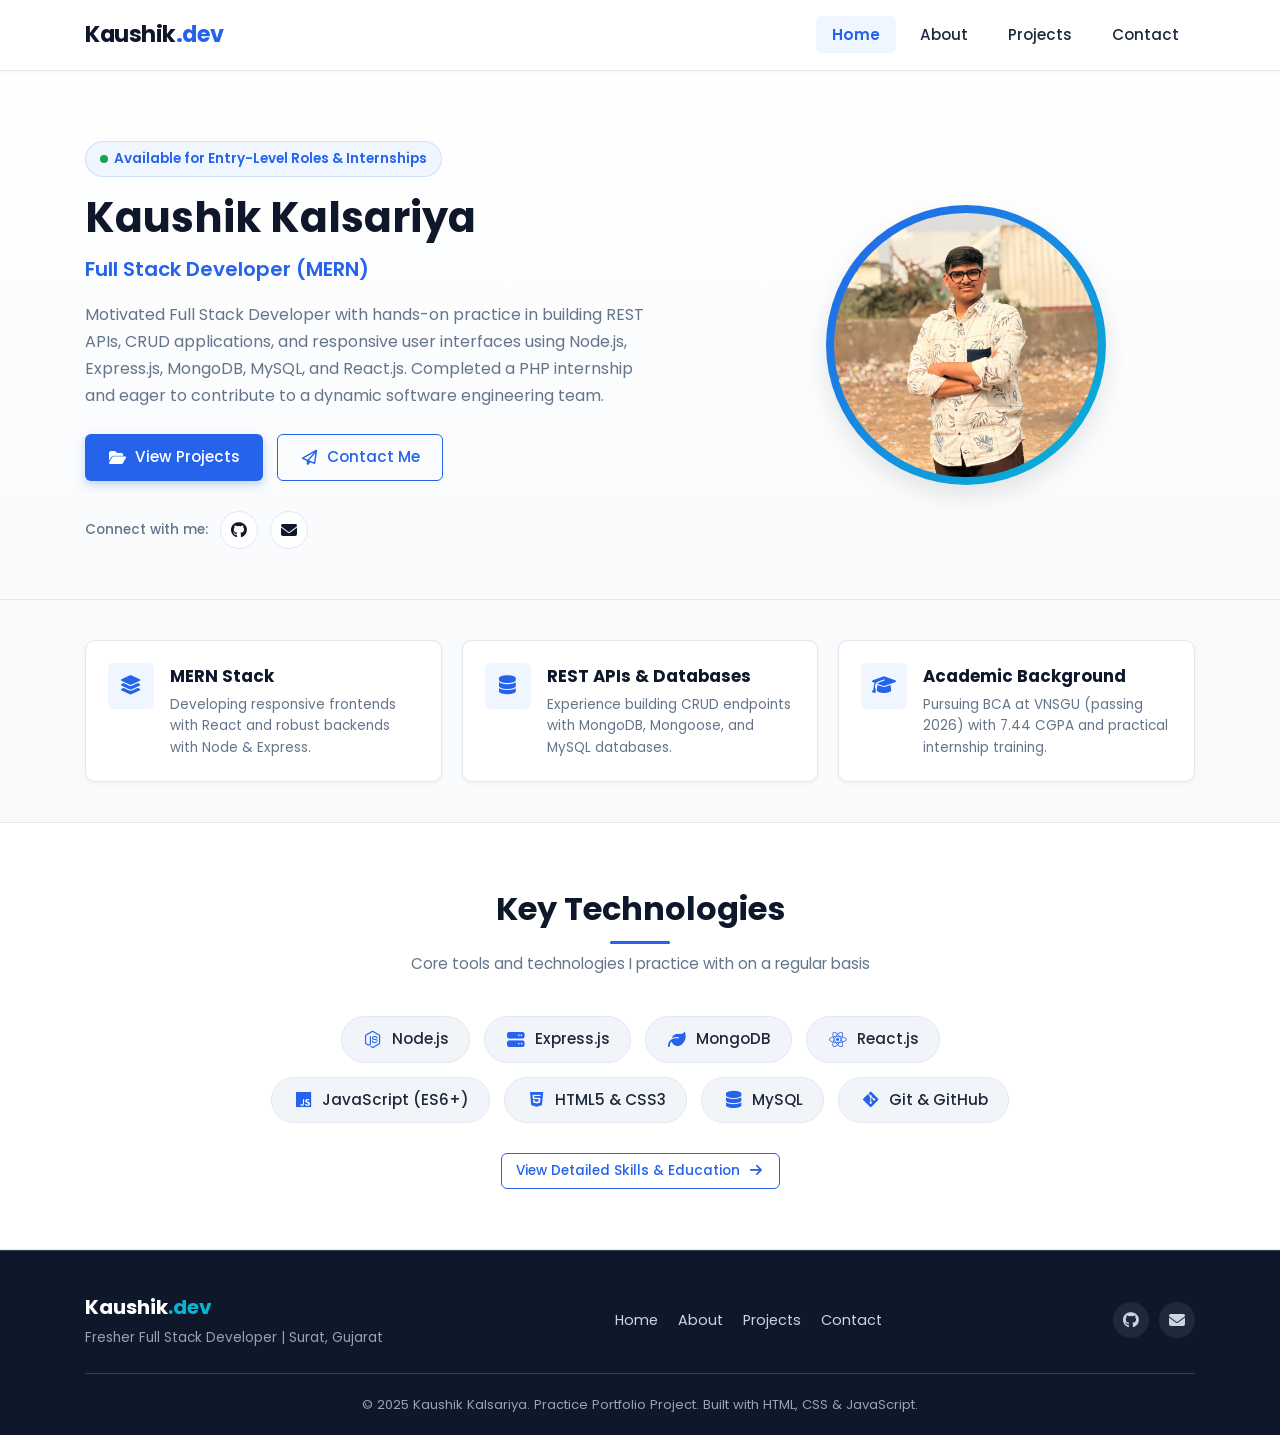
==== index.html @ 59c48f08 "first commit" ====
<!DOCTYPE html>
<html lang="en">
  <head>
    <meta charset="UTF-8" />
    <meta name="viewport" content="width=device-width, initial-scale=1.0" />
    <meta name="description" content="Portfolio of Kaushik Kalsariya - Fresher Full Stack Developer (MERN Stack) based in Surat, Gujarat." />
    <title>Kaushik Kalsariya | Full Stack Developer Portfolio</title>
    <!-- Google Fonts -->
    <link rel="preconnect" href="https://fonts.googleapis.com" />
    <link rel="preconnect" href="https://fonts.gstatic.com" crossorigin />
    <link href="https://fonts.googleapis.com/css2?family=Poppins:wght@300;400;500;600;700&display=swap" rel="stylesheet" />
    <!-- Font Awesome Icons -->
    <link rel="stylesheet" href="https://cdnjs.cloudflare.com/ajax/libs/font-awesome/6.5.2/css/all.min.css" />
    <link rel="stylesheet" href="./css/all.min.css" />
    <!-- Project Stylesheets -->
    <link rel="stylesheet" href="./css/style.css" />
    <link rel="stylesheet" href="./css/responsive.css" />
  </head>
  <body>
    <!-- Navigation Bar -->
    <header>
      <nav class="navbar" id="navbar">
        <div class="container nav-container">
          <div class="logo">
            <a href="./index.html">
              <h3>Kaushik<span>.dev</span></h3>
            </a>
          </div>

          <!-- Mobile Hamburger Toggle Button -->
          <button class="nav-toggle" id="navToggle" aria-label="Toggle Navigation">
            <i class="fa-solid fa-bars"></i>
          </button>

          <!-- Navigation Links -->
          <div class="nav-links" id="navLinks">
            <ul>
              <li><a href="./index.html" class="active">Home</a></li>
              <li><a href="./about.html">About</a></li>
              <li><a href="./projects.html">Projects</a></li>
              <li><a href="./contact.html">Contact</a></li>
            </ul>
          </div>
        </div>
      </nav>
    </header>

    <main>
      <!-- Hero Section -->
      <section class="hero" id="home">
        <div class="container hero-wrapper">
          <div class="hero-text">
            <span class="hero-badge">
              <span class="status-dot"></span> Available for Entry-Level Roles & Internships
            </span>
            <h1 class="hero-title">Kaushik Kalsariya</h1>
            <h2 class="hero-subtitle">Full Stack Developer (MERN)</h2>
            <p class="hero-description">
              Motivated Full Stack Developer with hands-on practice in building REST APIs,
              CRUD applications, and responsive user interfaces using Node.js, Express.js,
              MongoDB, MySQL, and React.js. Completed a PHP internship and eager to contribute
              to a dynamic software engineering team.
            </p>

            <div class="hero-buttons">
              <a href="./projects.html" class="btn btn-primary">
                <i class="fa-solid fa-folder-open"></i> View Projects
              </a>
              <a href="./contact.html" class="btn btn-outline">
                <i class="fa-regular fa-paper-plane"></i> Contact Me
              </a>
            </div>

            <!-- Social Links -->
            <div class="social-links">
              <span>Connect with me:</span>
              <a href="https://github.com/kaushik2606" target="_blank" rel="noopener noreferrer" aria-label="GitHub Profile">
                <i class="fa-brands fa-github"></i>
              </a>
              <a href="./contact.html" aria-label="Contact Page">
                <i class="fa-solid fa-envelope"></i>
              </a>
            </div>
          </div>

          <!-- Hero Image -->
          <div class="hero-image-box">
            <div class="image-frame">
              <img src="./images/Kaushik.jpeg" alt="Kaushik Kalsariya - Full Stack Developer" />
            </div>
          </div>
        </div>
      </section>

      <!-- Highlights Section -->
      <section class="highlights-section">
        <div class="container">
          <div class="highlights-grid">
            <div class="highlight-card">
              <div class="highlight-icon">
                <i class="fa-solid fa-layer-group"></i>
              </div>
              <div class="highlight-info">
                <h4>MERN Stack</h4>
                <p>Developing responsive frontends with React and robust backends with Node & Express.</p>
              </div>
            </div>

            <div class="highlight-card">
              <div class="highlight-icon">
                <i class="fa-solid fa-database"></i>
              </div>
              <div class="highlight-info">
                <h4>REST APIs & Databases</h4>
                <p>Experience building CRUD endpoints with MongoDB, Mongoose, and MySQL databases.</p>
              </div>
            </div>

            <div class="highlight-card">
              <div class="highlight-icon">
                <i class="fa-solid fa-graduation-cap"></i>
              </div>
              <div class="highlight-info">
                <h4>Academic Background</h4>
                <p>Pursuing BCA at VNSGU (passing 2026) with 7.44 CGPA and practical internship training.</p>
              </div>
            </div>
          </div>
        </div>
      </section>

      <!-- Top Skills Preview Section -->
      <section class="skills-preview section-padding">
        <div class="container">
          <div class="section-title">
            <h2>Key Technologies</h2>
            <p>Core tools and technologies I practice with on a regular basis</p>
          </div>

          <div class="skill-tags-wrapper">
            <span class="skill-tag"><i class="fa-brands fa-node-js"></i> Node.js</span>
            <span class="skill-tag"><i class="fa-solid fa-server"></i> Express.js</span>
            <span class="skill-tag"><i class="fa-solid fa-leaf"></i> MongoDB</span>
            <span class="skill-tag"><i class="fa-brands fa-react"></i> React.js</span>
            <span class="skill-tag"><i class="fa-brands fa-js"></i> JavaScript (ES6+)</span>
            <span class="skill-tag"><i class="fa-brands fa-html5"></i> HTML5 & CSS3</span>
            <span class="skill-tag"><i class="fa-solid fa-database"></i> MySQL</span>
            <span class="skill-tag"><i class="fa-brands fa-git-alt"></i> Git & GitHub</span>
          </div>

          <div class="preview-cta">
            <a href="./about.html" class="btn btn-outline btn-sm">
              View Detailed Skills & Education <i class="fa-solid fa-arrow-right"></i>
            </a>
          </div>
        </div>
      </section>
    </main>

    <!-- Footer -->
    <footer class="footer">
      <div class="container">
        <div class="footer-content">
          <div class="footer-brand">
            <h4>Kaushik<span>.dev</span></h4>
            <p>Fresher Full Stack Developer | Surat, Gujarat</p>
          </div>
          <div class="footer-links">
            <ul>
              <li><a href="./index.html">Home</a></li>
              <li><a href="./about.html">About</a></li>
              <li><a href="./projects.html">Projects</a></li>
              <li><a href="./contact.html">Contact</a></li>
            </ul>
          </div>
          <div class="footer-socials">
            <a href="https://github.com/kaushik2606" target="_blank" rel="noopener noreferrer" aria-label="GitHub">
              <i class="fa-brands fa-github"></i>
            </a>
            <a href="./contact.html" aria-label="Contact">
              <i class="fa-solid fa-envelope"></i>
            </a>
          </div>
        </div>
        <div class="footer-bottom">
          <p>&copy; 2025 Kaushik Kalsariya. Practice Portfolio Project. Built with HTML, CSS & JavaScript.</p>
        </div>
      </div>
    </footer>

    <!-- Main JavaScript File -->
    <script src="./js/main.js"></script>
  </body>
</html>
---- css/style.css ----
/* ===================================================
   Personal Portfolio Website Stylesheet
   Developer: Kaushik Kalsariya (Full Stack Fresher)
   Technology: HTML5, CSS3, Vanilla JavaScript
   =================================================== */

/* Google Fonts Import */
@import url('https://fonts.googleapis.com/css2?family=Poppins:wght@300;400;500;600;700&display=swap');


/* Universal Reset */
* {
  margin: 0;
  padding: 0;
  box-sizing: border-box;
}

html {
  scroll-behavior: smooth;
}

body {
  font-family: 'Poppins', -apple-system, BlinkMacSystemFont, 'Segoe UI', Roboto, sans-serif;
  background-color: #f8fafc;
  color: #1e293b;
  line-height: 1.6;
  min-height: 100vh;
  display: flex;
  flex-direction: column;
}

/* Reusable Layout Container */
.container {
  width: 90%;
  max-width: 1140px;
  margin: 0 auto;
  padding: 0 15px;
}

/* Common Section Spacing */
.section-padding {
  padding: 60px 0;
}

.section-title {
  text-align: center;
  margin-bottom: 40px;
}

.section-title h2 {
  font-size: 2rem;
  color: #0f172a;
  font-weight: 700;
  position: relative;
  display: inline-block;
  padding-bottom: 10px;
}

.section-title h2::after {
  content: '';
  position: absolute;
  bottom: 0;
  left: 50%;
  transform: translateX(-50%);
  width: 60px;
  height: 3px;
  background-color: #2563eb;
  border-radius: 2px;
}

.section-title p {
  color: #64748b;
  font-size: 0.95rem;
  margin-top: 8px;
}

/* ===================================================
   Navigation Bar
   =================================================== */
.navbar {
  background-color: #ffffff;
  border-bottom: 1px solid #e2e8f0;
  position: sticky;
  top: 0;
  z-index: 1000;
  box-shadow: 0 2px 4px rgba(0, 0, 0, 0.04);
}

.nav-container {
  display: flex;
  justify-content: space-between;
  align-items: center;
  height: 70px;
}

/* Logo */
.logo a {
  text-decoration: none;
  display: flex;
  align-items: center;
  gap: 8px;
}

.logo h3 {
  font-size: 1.4rem;
  font-weight: 700;
  color: #0f172a;
  letter-spacing: -0.5px;
}

.logo h3 span {
  color: #2563eb;
}

/* Desktop Nav Menu */
.nav-links ul {
  display: flex;
  list-style: none;
  align-items: center;
  gap: 8px;
}

.nav-links ul li a {
  text-decoration: none;
  color: #1e293b;
  font-size: 0.95rem;
  font-weight: 500;
  padding: 8px 16px;
  border-radius: 6px;
  transition: all 0.3s ease;
}

.nav-links ul li a:hover {
  color: #2563eb;
  background-color: #f1f5f9;
}

.nav-links ul li a.active {
  color: #2563eb;
  background-color: #eff6ff;
  font-weight: 600;
}

/* Mobile Hamburger Toggle Button */
.nav-toggle {
  display: none;
  background: none;
  border: none;
  font-size: 1.3rem;
  color: #0f172a;
  cursor: pointer;
  padding: 8px;
  border-radius: 6px;
}

.nav-toggle:focus {
  outline: 2px solid #2563eb;
}

/* ===================================================
   Buttons
   =================================================== */
.btn {
  display: inline-flex;
  align-items: center;
  justify-content: center;
  gap: 8px;
  padding: 10px 22px;
  font-size: 0.95rem;
  font-weight: 500;
  border-radius: 6px;
  text-decoration: none;
  cursor: pointer;
  transition: all 0.3s ease;
  border: 1px solid transparent;
}

.btn-primary {
  background-color: #2563eb;
  color: #ffffff;
  box-shadow: 0 4px 10px rgba(37, 99, 235, 0.25);
}

.btn-primary:hover {
  background-color: #1d4ed8;
  transform: translateY(-2px);
  box-shadow: 0 6px 14px rgba(37, 99, 235, 0.35);
}

.btn-outline {
  background-color: transparent;
  color: #2563eb;
  border-color: #2563eb;
}

.btn-outline:hover {
  background-color: #2563eb;
  color: #ffffff;
  transform: translateY(-2px);
}

.btn-sm {
  padding: 6px 14px;
  font-size: 0.85rem;
}

/* ===================================================
   Home Page - Hero Section
   =================================================== */
.hero {
  padding: 70px 0 50px 0;
  background: linear-gradient(180deg, #ffffff 0%, #f8fafc 100%);
  border-bottom: 1px solid #e2e8f0;
}

.hero-wrapper {
  display: flex;
  align-items: center;
  justify-content: space-between;
  gap: 40px;
}

.hero-text {
  flex: 1.2;
}

.hero-badge {
  display: inline-flex;
  align-items: center;
  gap: 6px;
  background-color: #eff6ff;
  color: #2563eb;
  font-size: 0.85rem;
  font-weight: 600;
  padding: 6px 14px;
  border-radius: 20px;
  margin-bottom: 16px;
  border: 1px solid rgba(37, 99, 235, 0.15);
}

.hero-badge .status-dot {
  width: 8px;
  height: 8px;
  background-color: #16a34a;
  border-radius: 50%;
  display: inline-block;
}

.hero-title {
  font-size: 2.6rem;
  font-weight: 700;
  color: #0f172a;
  line-height: 1.2;
  margin-bottom: 10px;
}

.hero-subtitle {
  font-size: 1.25rem;
  font-weight: 600;
  color: #2563eb;
  margin-bottom: 16px;
}

.hero-description {
  font-size: 1rem;
  color: #64748b;
  line-height: 1.7;
  margin-bottom: 25px;
  max-width: 580px;
}

.hero-buttons {
  display: flex;
  flex-wrap: wrap;
  gap: 14px;
  margin-bottom: 30px;
}

/* Social Icon Links */
.social-links {
  display: flex;
  align-items: center;
  gap: 12px;
}

.social-links span {
  font-size: 0.85rem;
  color: #64748b;
  font-weight: 500;
}

.social-links a {
  display: inline-flex;
  align-items: center;
  justify-content: center;
  width: 38px;
  height: 38px;
  border-radius: 50%;
  background-color: #ffffff;
  color: #0f172a;
  border: 1px solid #e2e8f0;
  text-decoration: none;
  transition: all 0.3s ease;
}

.social-links a:hover {
  background-color: #2563eb;
  color: #ffffff;
  border-color: #2563eb;
  transform: translateY(-2px);
}

/* Hero Image Container */
.hero-image-box {
  flex: 0.9;
  display: flex;
  justify-content: center;
  align-items: center;
  position: relative;
}

.image-frame {
  width: 280px;
  height: 280px;
  border-radius: 50%;
  padding: 8px;
  background: linear-gradient(135deg, #2563eb, #06b6d4);
  box-shadow: 0 10px 25px rgba(0, 0, 0, 0.1);
  display: flex;
  align-items: center;
  justify-content: center;
}

.image-frame img {
  width: 100%;
  height: 100%;
  border-radius: 50%;
  object-fit: cover;
  background-color: #ffffff;
}

/* Highlights / Quick Stats Bar */
.highlights-section {
  padding: 40px 0;
}

.highlights-grid {
  display: grid;
  grid-template-columns: repeat(3, 1fr);
  gap: 20px;
}

.highlight-card {
  background-color: #ffffff;
  padding: 22px;
  border-radius: 10px;
  border: 1px solid #e2e8f0;
  box-shadow: 0 2px 4px rgba(0, 0, 0, 0.04);
  display: flex;
  align-items: flex-start;
  gap: 16px;
  transition: all 0.3s ease;
}

.highlight-card:hover {
  transform: translateY(-3px);
  box-shadow: 0 4px 14px rgba(0, 0, 0, 0.08);
  border-color: rgba(37, 99, 235, 0.3);
}

.highlight-icon {
  width: 46px;
  height: 46px;
  border-radius: 6px;
  background-color: #eff6ff;
  color: #2563eb;
  display: flex;
  align-items: center;
  justify-content: center;
  font-size: 1.2rem;
  flex-shrink: 0;
}

.highlight-info h4 {
  font-size: 1.05rem;
  color: #0f172a;
  margin-bottom: 4px;
}

.highlight-info p {
  font-size: 0.85rem;
  color: #64748b;
}

/* Skills Preview Section (Home) */
.skills-preview {
  background-color: #ffffff;
  border-top: 1px solid #e2e8f0;
  border-bottom: 1px solid #e2e8f0;
}

.skill-tags-wrapper {
  display: flex;
  flex-wrap: wrap;
  justify-content: center;
  gap: 14px;
  max-width: 800px;
  margin: 0 auto 30px auto;
}

.skill-tag {
  display: inline-flex;
  align-items: center;
  gap: 8px;
  padding: 10px 20px;
  background-color: #f1f5f9;
  color: #1e293b;
  border: 1px solid #e2e8f0;
  border-radius: 30px;
  font-size: 0.95rem;
  font-weight: 500;
  text-decoration: none;
  transition: all 0.3s ease;
}

.skill-tag i {
  color: #2563eb;
  font-size: 1.1rem;
}

.skill-tag:hover {
  background-color: #2563eb;
  color: #ffffff;
  border-color: #2563eb;
  transform: translateY(-2px);
}

.skill-tag:hover i {
  color: #ffffff;
}

.preview-cta {
  text-align: center;
}

/* ===================================================
   About Page Styles
   =================================================== */
.about-hero {
  background-color: #ffffff;
  border-bottom: 1px solid #e2e8f0;
}

.about-intro-grid {
  display: flex;
  align-items: center;
  gap: 40px;
}

.about-image-col {
  flex: 0.8;
  display: flex;
  justify-content: center;
}

.about-profile-card {
  background-color: #ffffff;
  padding: 12px;
  border-radius: 16px;
  border: 1px solid #e2e8f0;
  box-shadow: 0 4px 14px rgba(0, 0, 0, 0.08);
  max-width: 320px;
  width: 100%;
}

.about-profile-card img {
  width: 100%;
  height: 340px;
  object-fit: cover;
  border-radius: 10px;
}

.about-text-col {
  flex: 1.2;
}

.info-block {
  background-color: #f8fafc;
  padding: 22px;
  border-radius: 10px;
  border: 1px solid #e2e8f0;
  margin-bottom: 20px;
}

.info-block h4 {
  font-size: 1.15rem;
  color: #0f172a;
  margin-bottom: 10px;
  display: flex;
  align-items: center;
  gap: 8px;
}

.info-block h4 i {
  color: #2563eb;
}

.info-block p {
  color: #64748b;
  font-size: 0.95rem;
  line-height: 1.7;
}

/* Education Section */
.education-section {
  background-color: #f8fafc;
}

.timeline-grid {
  display: grid;
  grid-template-columns: repeat(2, 1fr);
  gap: 25px;
}

.edu-card {
  background-color: #ffffff;
  padding: 26px;
  border-radius: 10px;
  border: 1px solid #e2e8f0;
  box-shadow: 0 2px 4px rgba(0, 0, 0, 0.04);
  transition: all 0.3s ease;
  position: relative;
  overflow: hidden;
}

.edu-card::before {
  content: '';
  position: absolute;
  top: 0;
  left: 0;
  width: 4px;
  height: 100%;
  background-color: #2563eb;
}

.edu-card:hover {
  transform: translateY(-3px);
  box-shadow: 0 4px 14px rgba(0, 0, 0, 0.08);
}

.edu-header {
  display: flex;
  justify-content: space-between;
  align-items: flex-start;
  margin-bottom: 12px;
}

.edu-badge {
  background-color: #eff6ff;
  color: #2563eb;
  font-size: 0.8rem;
  font-weight: 600;
  padding: 4px 10px;
  border-radius: 12px;
}

.edu-card h4 {
  font-size: 1.15rem;
  color: #0f172a;
  margin-bottom: 6px;
}

.edu-institution {
  color: #2563eb;
  font-weight: 500;
  font-size: 0.95rem;
  margin-bottom: 12px;
  display: flex;
  align-items: center;
  gap: 6px;
}

.edu-meta {
  list-style: none;
  border-top: 1px solid #e2e8f0;
  padding-top: 12px;
}

.edu-meta li {
  font-size: 0.88rem;
  color: #64748b;
  margin-bottom: 5px;
  display: flex;
  justify-content: space-between;
}

.edu-meta li strong {
  color: #1e293b;
}

/* Skills Detailed Grid (About Page) */
.skills-detailed-section {
  background-color: #ffffff;
  border-top: 1px solid #e2e8f0;
}

.skills-category-grid {
  display: grid;
  grid-template-columns: repeat(3, 1fr);
  gap: 25px;
}

.skill-category-card {
  background-color: #f8fafc;
  border: 1px solid #e2e8f0;
  border-radius: 10px;
  padding: 24px;
  transition: all 0.3s ease;
}

.skill-category-card:hover {
  box-shadow: 0 4px 14px rgba(0, 0, 0, 0.08);
  border-color: rgba(37, 99, 235, 0.3);
  transform: translateY(-3px);
}

.category-header {
  display: flex;
  align-items: center;
  gap: 12px;
  margin-bottom: 20px;
  padding-bottom: 12px;
  border-bottom: 1px solid #e2e8f0;
}

.category-icon {
  width: 40px;
  height: 40px;
  border-radius: 6px;
  background-color: #eff6ff;
  color: #2563eb;
  display: flex;
  align-items: center;
  justify-content: center;
  font-size: 1.15rem;
}

.category-header h3 {
  font-size: 1.15rem;
  color: #0f172a;
}

.skill-item-list {
  display: flex;
  flex-direction: column;
  gap: 10px;
}

.skill-item {
  display: flex;
  align-items: center;
  justify-content: space-between;
  background-color: #ffffff;
  padding: 8px 14px;
  border-radius: 6px;
  border: 1px solid #e2e8f0;
  font-size: 0.9rem;
  color: #1e293b;
  font-weight: 500;
}

.skill-item span i {
  color: #2563eb;
  margin-right: 8px;
}

.skill-level {
  font-size: 0.75rem;
  color: #64748b;
  background-color: #f1f5f9;
  padding: 2px 8px;
  border-radius: 10px;
}

/* ===================================================
   Projects Page Styles
   =================================================== */
.projects-section {
  background-color: #f8fafc;
}

/* Filter Buttons */
.project-filter {
  display: flex;
  justify-content: center;
  gap: 10px;
  margin-bottom: 35px;
  flex-wrap: wrap;
}

.filter-btn {
  background-color: #ffffff;
  color: #64748b;
  border: 1px solid #e2e8f0;
  padding: 8px 18px;
  font-size: 0.9rem;
  font-weight: 500;
  border-radius: 20px;
  cursor: pointer;
  transition: all 0.3s ease;
}

.filter-btn:hover {
  color: #2563eb;
  border-color: #2563eb;
}

.filter-btn.active {
  background-color: #2563eb;
  color: #ffffff;
  border-color: #2563eb;
}

/* Projects Grid */
.projects-grid {
  display: grid;
  grid-template-columns: repeat(auto-fit, minmax(320px, 1fr));
  gap: 28px;
}

.project-card {
  background-color: #ffffff;
  border: 1px solid #e2e8f0;
  border-radius: 10px;
  overflow: hidden;
  box-shadow: 0 2px 4px rgba(0, 0, 0, 0.04);
  display: flex;
  flex-direction: column;
  transition: all 0.3s ease;
}

.project-card:hover {
  transform: translateY(-5px);
  box-shadow: 0 10px 25px rgba(0, 0, 0, 0.1);
  border-color: rgba(37, 99, 235, 0.3);
}

.project-header-bar {
  background-color: #f1f5f9;
  padding: 16px 20px;
  border-bottom: 1px solid #e2e8f0;
  display: flex;
  justify-content: space-between;
  align-items: center;
}

.project-type-badge {
  font-size: 0.75rem;
  font-weight: 600;
  text-transform: uppercase;
  letter-spacing: 0.5px;
  color: #2563eb;
  background-color: #eff6ff;
  padding: 3px 10px;
  border-radius: 12px;
}

.project-body {
  padding: 24px;
  display: flex;
  flex-direction: column;
  flex-grow: 1;
}

.project-body h3 {
  font-size: 1.25rem;
  color: #0f172a;
  margin-bottom: 12px;
}

.project-body p {
  color: #64748b;
  font-size: 0.92rem;
  line-height: 1.6;
  margin-bottom: 18px;
  flex-grow: 1;
}

.project-tech-stack {
  margin-bottom: 20px;
}

.tech-label {
  font-size: 0.8rem;
  font-weight: 600;
  color: #1e293b;
  display: block;
  margin-bottom: 8px;
}

.tech-tags {
  display: flex;
  flex-wrap: wrap;
  gap: 6px;
}

.tech-tag {
  background-color: #f1f5f9;
  color: #0f172a;
  font-size: 0.78rem;
  font-weight: 500;
  padding: 4px 10px;
  border-radius: 6px;
  border: 1px solid #e2e8f0;
}

.project-footer {
  border-top: 1px solid #e2e8f0;
  padding: 16px 24px;
  background-color: #fafbfc;
  display: flex;
  justify-content: space-between;
  align-items: center;
}

.project-link {
  display: inline-flex;
  align-items: center;
  gap: 6px;
  text-decoration: none;
  font-size: 0.9rem;
  font-weight: 600;
  color: #2563eb;
  transition: all 0.3s ease;
}

.project-link:hover {
  color: #1d4ed8;
  text-decoration: underline;
}

/* ===================================================
   Contact Page Styles
   =================================================== */
.contact-section {
  background-color: #f8fafc;
}

.contact-layout {
  display: grid;
  grid-template-columns: 1fr 1.3fr;
  gap: 40px;
  align-items: start;
}

/* Contact Info Column */
.contact-info-card {
  background-color: #ffffff;
  border: 1px solid #e2e8f0;
  border-radius: 10px;
  padding: 30px;
  box-shadow: 0 2px 4px rgba(0, 0, 0, 0.04);
}

.contact-info-card h3 {
  font-size: 1.35rem;
  color: #0f172a;
  margin-bottom: 12px;
}

.contact-info-card p {
  color: #64748b;
  font-size: 0.92rem;
  margin-bottom: 25px;
}

.info-item-list {
  display: flex;
  flex-direction: column;
  gap: 20px;
  margin-bottom: 30px;
}

.contact-item {
  display: flex;
  align-items: flex-start;
  gap: 15px;
}

.contact-icon-box {
  width: 44px;
  height: 44px;
  border-radius: 6px;
  background-color: #eff6ff;
  color: #2563eb;
  display: flex;
  align-items: center;
  justify-content: center;
  font-size: 1.1rem;
  flex-shrink: 0;
}

.contact-item-text h5 {
  font-size: 0.85rem;
  color: #64748b;
  margin-bottom: 3px;
  font-weight: 500;
}

.contact-item-text a,
.contact-item-text p {
  font-size: 0.95rem;
  color: #0f172a;
  text-decoration: none;
  font-weight: 600;
  margin-bottom: 0;
}

.contact-item-text a:hover {
  color: #2563eb;
}

.status-callout {
  background-color: #f1f5f9;
  border: 1px solid #e2e8f0;
  border-radius: 6px;
  padding: 14px;
  display: flex;
  align-items: center;
  gap: 10px;
}

.status-callout i {
  color: #16a34a;
}

.status-callout span {
  font-size: 0.85rem;
  font-weight: 500;
  color: #1e293b;
}

/* Contact Form Column */
.contact-form-card {
  background-color: #ffffff;
  border: 1px solid #e2e8f0;
  border-radius: 10px;
  padding: 32px;
  box-shadow: 0 2px 4px rgba(0, 0, 0, 0.04);
}

.contact-form-card h3 {
  font-size: 1.35rem;
  color: #0f172a;
  margin-bottom: 20px;
}

.form-group {
  margin-bottom: 18px;
}

.form-group label {
  display: block;
  font-size: 0.88rem;
  font-weight: 500;
  color: #1e293b;
  margin-bottom: 6px;
}

.form-group label span {
  color: #ef4444;
}

.form-control {
  width: 100%;
  padding: 12px 14px;
  font-family: inherit;
  font-size: 0.92rem;
  color: #1e293b;
  background-color: #f8fafc;
  border: 1px solid #e2e8f0;
  border-radius: 6px;
  transition: all 0.3s ease;
}

.form-control:focus {
  outline: none;
  border-color: #2563eb;
  background-color: #ffffff;
  box-shadow: 0 0 0 3px rgba(37, 99, 235, 0.12);
}

textarea.form-control {
  resize: vertical;
  min-height: 120px;
}

.form-status {
  margin-top: 15px;
  padding: 12px;
  border-radius: 6px;
  font-size: 0.9rem;
  display: none;
}

.form-status.success {
  display: block;
  background-color: #dcfce7;
  color: #15803d;
  border: 1px solid #bbf7d0;
}

.form-status.error {
  display: block;
  background-color: #fee2e2;
  color: #b91c1c;
  border: 1px solid #fecaca;
}

/* ===================================================
   Footer
   =================================================== */
.footer {
  margin-top: auto;
  background-color: #0f172a;
  color: #ffffff;
  padding: 40px 0 20px 0;
  border-top: 1px solid #334155;
}

.footer-content {
  display: flex;
  justify-content: space-between;
  align-items: center;
  flex-wrap: wrap;
  gap: 20px;
  padding-bottom: 25px;
  border-bottom: 1px solid #334155;
}

.footer-brand h4 {
  font-size: 1.25rem;
  font-weight: 700;
}

.footer-brand h4 span {
  color: #06b6d4;
}

.footer-brand p {
  color: #94a3b8;
  font-size: 0.85rem;
  margin-top: 4px;
}

.footer-links ul {
  display: flex;
  list-style: none;
  gap: 20px;
}

.footer-links ul li a {
  color: #cbd5e1;
  text-decoration: none;
  font-size: 0.9rem;
  transition: all 0.3s ease;
}

.footer-links ul li a:hover {
  color: #ffffff;
}

.footer-socials {
  display: flex;
  gap: 10px;
}

.footer-socials a {
  display: inline-flex;
  align-items: center;
  justify-content: center;
  width: 36px;
  height: 36px;
  border-radius: 50%;
  background-color: #1e293b;
  color: #cbd5e1;
  text-decoration: none;
  transition: all 0.3s ease;
}

.footer-socials a:hover {
  background-color: #2563eb;
  color: #ffffff;
}

.footer-bottom {
  text-align: center;
  padding-top: 20px;
}

.footer-bottom p {
  color: #94a3b8;
  font-size: 0.82rem;
}
---- css/responsive.css ----
/* ===================================================
   Responsive Stylesheet for Mobile & Tablet Devices
   Developer: Kaushik Kalsariya
   =================================================== */

/* ---------------------------------------------------
   1. Tablet & Medium Screens (max-width: 992px)
   --------------------------------------------------- */
@media screen and (max-width: 992px) {
  /* Hero adjustments */
  .hero-wrapper {
    gap: 30px;
  }

  .hero-title {
    font-size: 2.2rem;
  }

  .image-frame {
    width: 240px;
    height: 240px;
  }

  /* Highlights grid: 2 columns on tablet */
  .highlights-grid {
    grid-template-columns: repeat(2, 1fr);
  }

  /* About layout */
  .about-intro-grid {
    gap: 30px;
  }

  /* Skills grid */
  .skills-category-grid {
    grid-template-columns: repeat(2, 1fr);
  }

  /* Contact layout */
  .contact-layout {
    grid-template-columns: 1fr;
    gap: 30px;
  }
}

/* ---------------------------------------------------
   2. Mobile Devices & Small Tablets (max-width: 768px)
   --------------------------------------------------- */
@media screen and (max-width: 768px) {
  /* Navbar Mobile Hamburger Menu */
  .nav-toggle {
    display: block;
  }

  .nav-links {
    position: absolute;
    top: 70px;
    left: 0;
    width: 100%;
    background-color: #ffffff;
    border-bottom: 2px solid #e2e8f0;
    box-shadow: 0 10px 15px -3px rgba(0, 0, 0, 0.1);
    display: none;
    padding: 16px 20px;
  }

  /* When JS toggles 'active' on nav-links */
  .nav-links.active {
    display: block;
  }

  .nav-links ul {
    flex-direction: column;
    align-items: stretch;
    gap: 6px;
  }

  .nav-links ul li {
    width: 100%;
  }

  .nav-links ul li a {
    display: block;
    padding: 10px 16px;
    border-radius: 6px;
  }

  /* Hero Section Mobile */
  .hero {
    padding: 40px 0 35px 0;
  }

  .hero-wrapper {
    flex-direction: column-reverse;
    text-align: center;
    gap: 25px;
  }

  .hero-description {
    margin: 0 auto 25px auto;
  }

  .hero-buttons {
    justify-content: center;
  }

  .social-links {
    justify-content: center;
  }

  .image-frame {
    width: 200px;
    height: 200px;
  }

  /* Highlights 1 column */
  .highlights-grid {
    grid-template-columns: 1fr;
  }

  /* About Page Mobile */
  .about-intro-grid {
    flex-direction: column;
    text-align: center;
    gap: 25px;
  }

  .about-profile-card {
    max-width: 260px;
    margin: 0 auto;
  }

  .about-profile-card img {
    height: 280px;
  }

  .info-block h4 {
    justify-content: center;
  }

  /* Education Timeline */
  .timeline-grid {
    grid-template-columns: 1fr;
  }

  /* Skills Categories */
  .skills-category-grid {
    grid-template-columns: 1fr;
  }

  /* Projects Filter Buttons */
  .project-filter {
    gap: 8px;
  }

  .filter-btn {
    font-size: 0.82rem;
    padding: 6px 14px;
  }

  /* Projects Grid */
  .projects-grid {
    grid-template-columns: 1fr;
  }

  /* Footer Mobile */
  .footer-content {
    flex-direction: column;
    text-align: center;
    gap: 20px;
  }

  .footer-links ul {
    flex-wrap: wrap;
    justify-content: center;
    gap: 15px;
  }

  .footer-socials {
    justify-content: center;
  }
}

/* ---------------------------------------------------
   3. Small Mobile Screens (max-width: 480px)
   --------------------------------------------------- */
@media screen and (max-width: 480px) {
  .section-padding {
    padding: 40px 0;
  }

  .section-title h2 {
    font-size: 1.6rem;
  }

  .hero-title {
    font-size: 1.85rem;
  }

  .hero-subtitle {
    font-size: 1.1rem;
  }

  .hero-buttons {
    flex-direction: column;
    width: 100%;
  }

  .hero-buttons .btn {
    width: 100%;
  }

  .image-frame {
    width: 170px;
    height: 170px;
  }

  .contact-info-card,
  .contact-form-card {
    padding: 20px;
  }

  .edu-card {
    padding: 20px;
  }
}
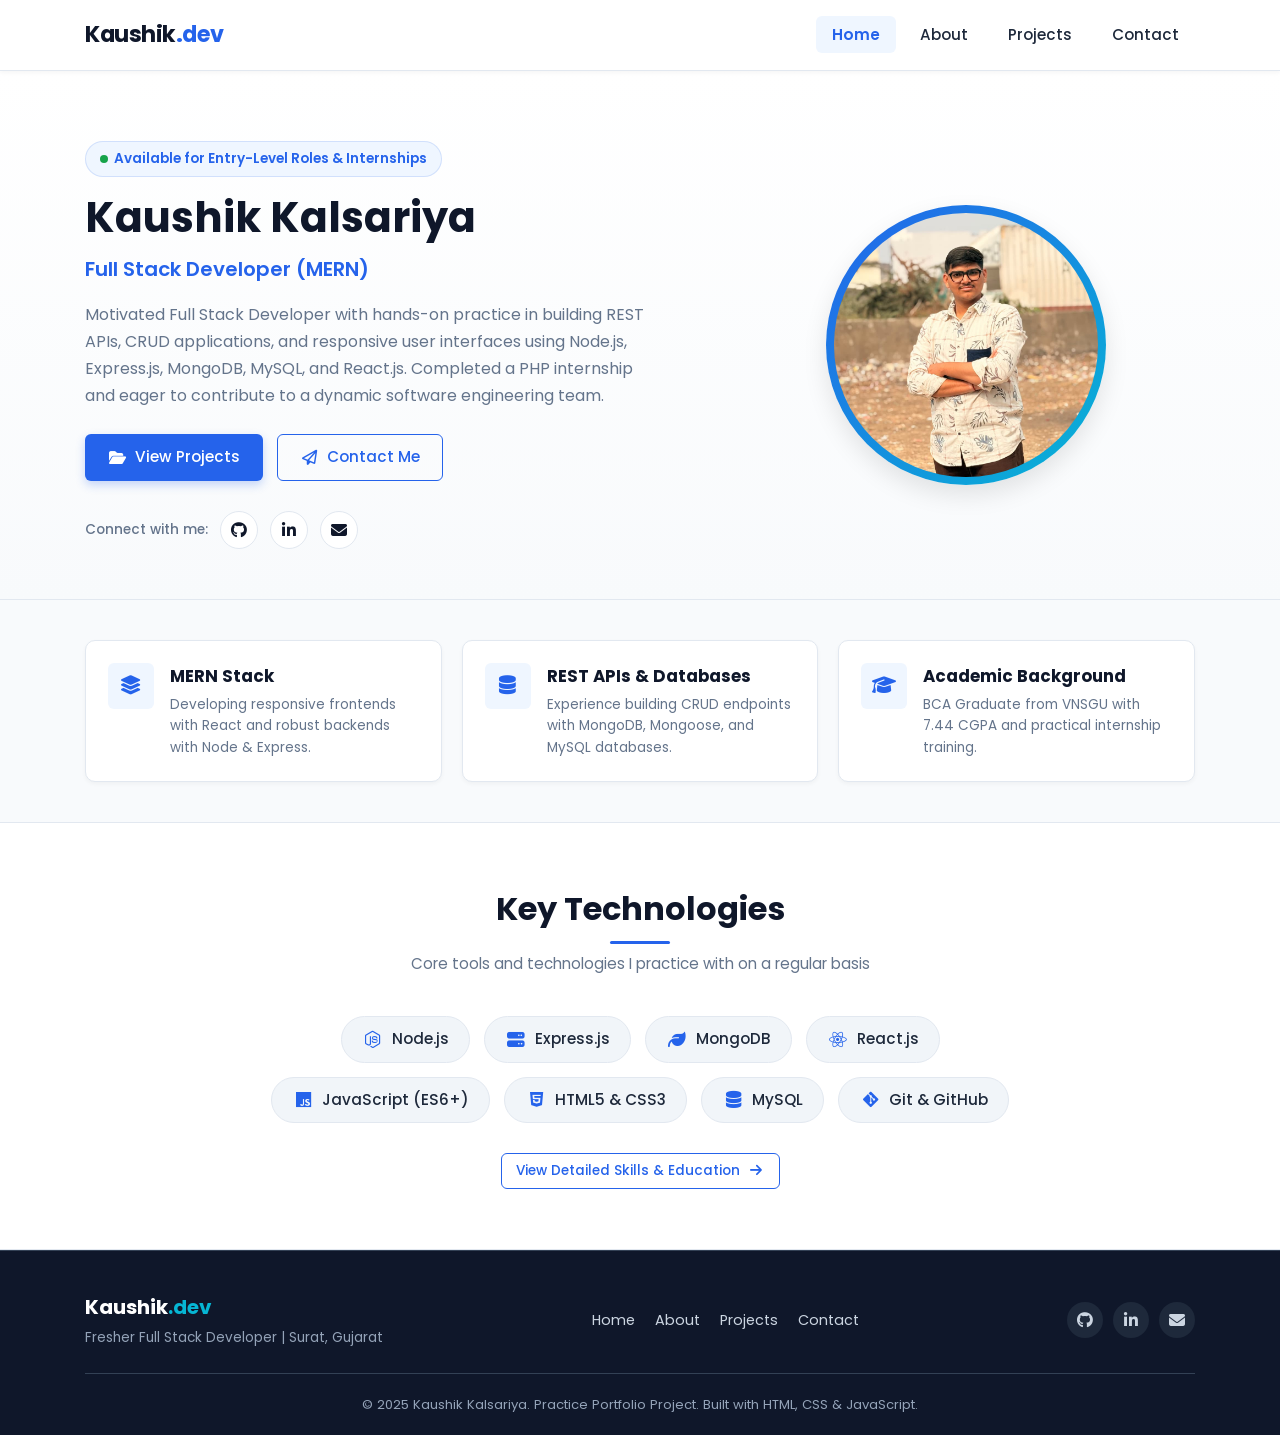
==== commit b942fb67: "update graduation" ====
--- a/index.html
+++ b/index.html
@@ -77,6 +77,9 @@
               <a href="https://github.com/kaushik2606" target="_blank" rel="noopener noreferrer" aria-label="GitHub Profile">
                 <i class="fa-brands fa-github"></i>
               </a>
+              <a href="https://www.linkedin.com/in/kaushik-kalsariya-252bb42a6/" target="_blank" rel="noopener noreferrer" aria-label="LinkedIn Profile">
+                <i class="fa-brands fa-linkedin-in"></i>
+              </a>
               <a href="./contact.html" aria-label="Contact Page">
                 <i class="fa-solid fa-envelope"></i>
               </a>
@@ -122,7 +125,7 @@
               </div>
               <div class="highlight-info">
                 <h4>Academic Background</h4>
-                <p>Pursuing BCA at VNSGU (passing 2026) with 7.44 CGPA and practical internship training.</p>
+                <p>BCA Graduate from VNSGU with 7.44 CGPA and practical internship training.</p>
               </div>
             </div>
           </div>
@@ -177,6 +180,9 @@
             <a href="https://github.com/kaushik2606" target="_blank" rel="noopener noreferrer" aria-label="GitHub">
               <i class="fa-brands fa-github"></i>
             </a>
+            <a href="https://www.linkedin.com/in/kaushik-kalsariya-252bb42a6/" target="_blank" rel="noopener noreferrer" aria-label="LinkedIn">
+              <i class="fa-brands fa-linkedin-in"></i>
+            </a>
             <a href="./contact.html" aria-label="Contact">
               <i class="fa-solid fa-envelope"></i>
             </a>
